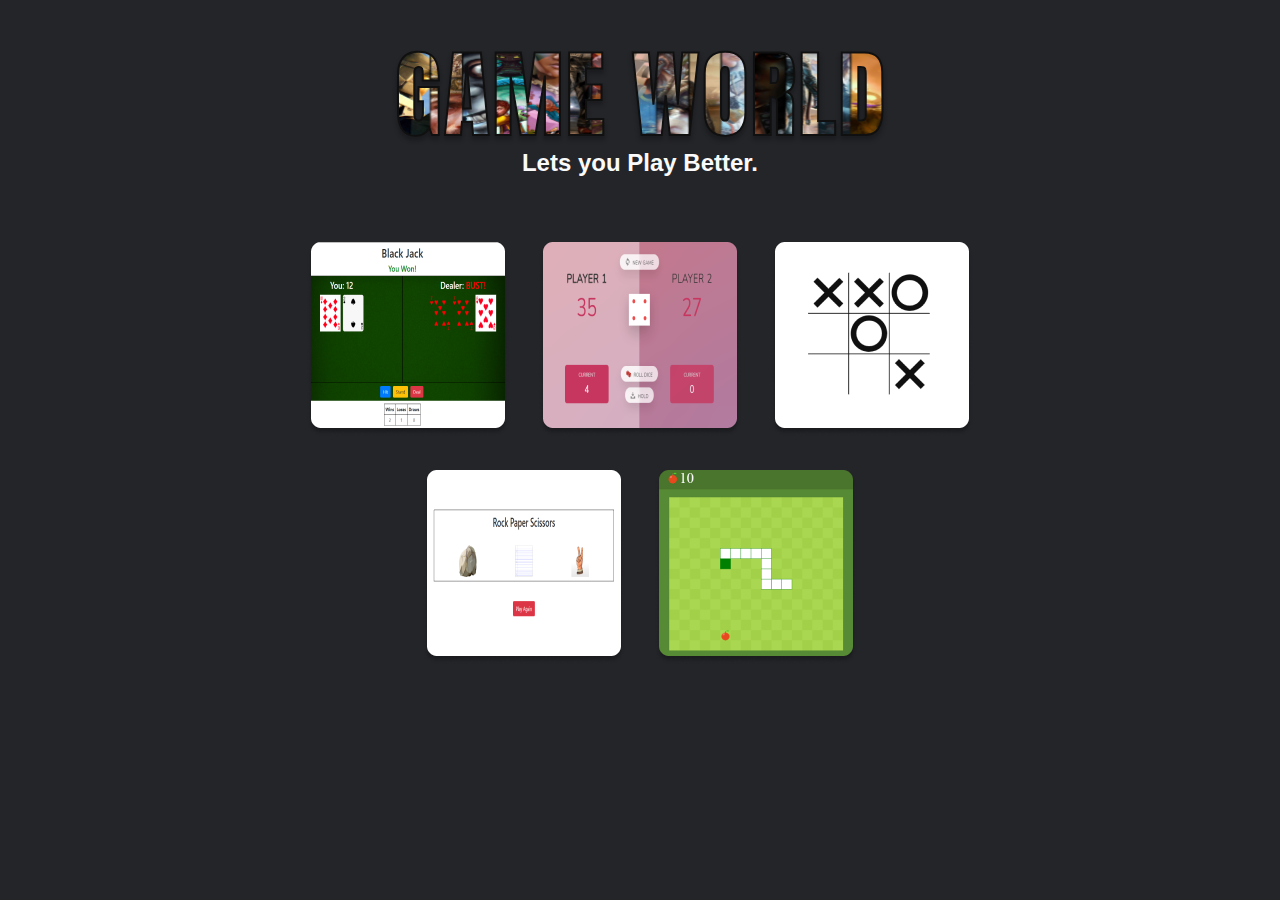
==== index.html @ 54bdfffd "Add files via upload" ====
<!doctype html>
<html lang="en">

<head>
  <title>Game World | Lets you Play Better.</title>
  
  <!-- Required meta tags -->
  <meta charset="utf-8">
  <meta name="viewport" content="width=device-width, initial-scale=1, shrink-to-fit=no">

  <!-- CSS File Link -->
  <link rel="stylesheet" href="styles.css">

</head>

<body>

  <div class="heading">
    <img src="img/game-world-heading.svg" alt="heading" class="main-heading">
    <h2 class="sub-heading">Lets you Play Better.</h2>
  </div>
  
  <div class="games-container">
    <a href="games/Black Jack/index.html"><img src="img/recta-1.png" alt="game-1" class="game-1"></a>
    <a href="games/Pig Game/index.html"><img src="img/recta-2.png" alt="game-2" class="game-2"></a>
    <a href="games/Tic Tac Toe/index.html"><img src="img/recta-3.png" alt="game-3" class="game-3"></a>
    <a href="games/Rock Paper Scissors/index.html"><img src="img/recta-4.png" alt="game-4" class="game-4"></a>
    <a href="games/Snake Game/index.Html"><img src="img/recta-5.png" alt="game-5" class="game-5"></a>
  </div>

</body>
</html>
---- styles.css ----
* {
  margin: 0;
  padding: 0;
  box-sizing: border-box;
}

body {
  margin: 50px;
  background: #242529;
}

.heading {
  text-align: center;
  margin-bottom: 50px;
}

.sub-heading {
  font-size: 24px;
  color: #fafafa;
  font-family: sans-serif;
}

.games-container {
  width: 800px;
  margin: 0 auto;

  display: flex;
  flex-wrap: wrap;
  align-items: center;
  justify-content: center;
}

.game-1, .game-2, .game-3, 
.game-4, .game-5 {
  margin: 15px;
  transition: 250ms ease-in-out;
}

.game-1:hover, .game-1:focus,
.game-2:hover, .game-2:focus,
.game-3:hover, .game-3:focus,
.game-4:hover, .game-4:focus,
.game-5:hover, .game-5:focus {
  /* background: rgba(0, 0, 0, 0.3); */
  transform: scale(1.1);
}
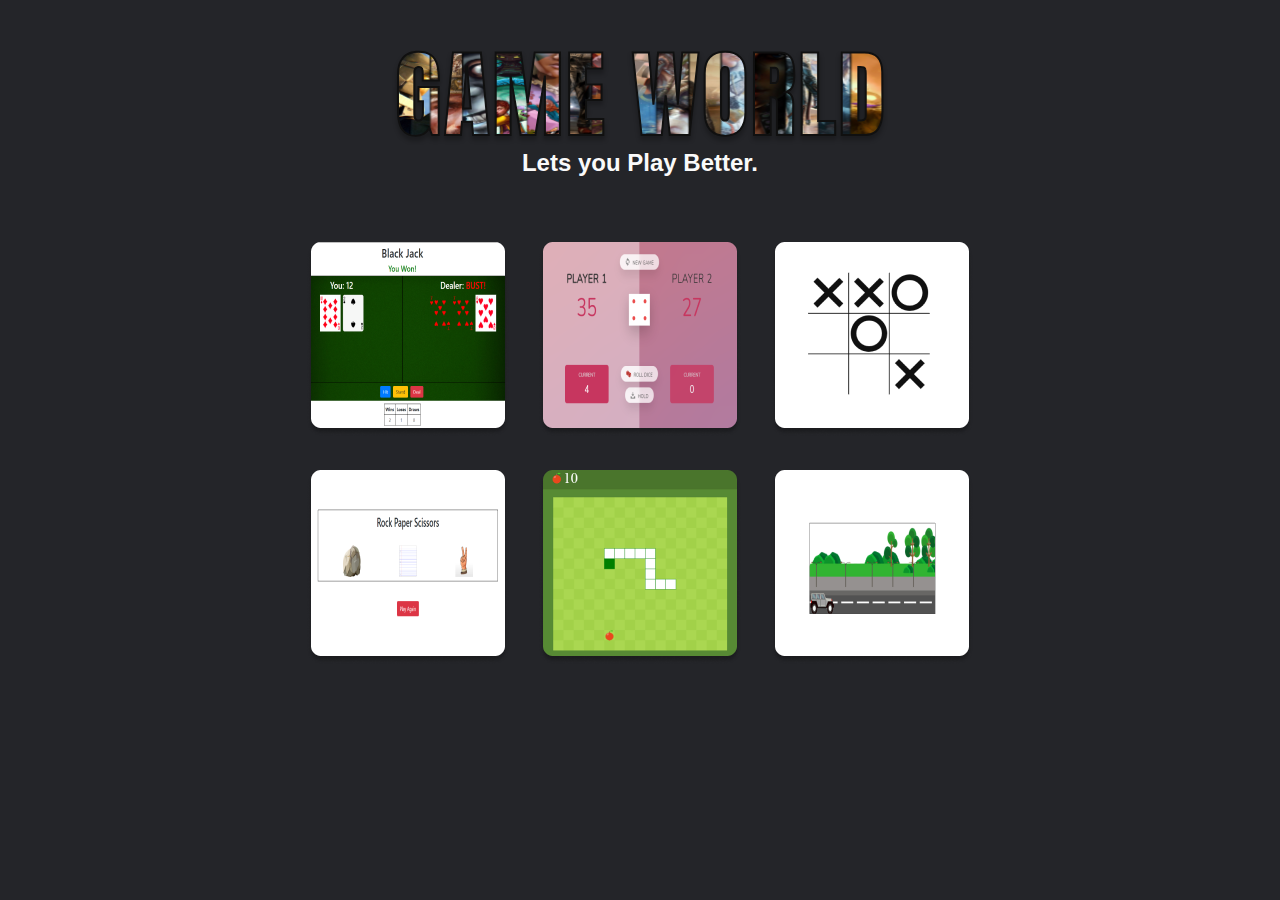
==== commit e85bcf93: "Add files via upload" ====
--- a/index.html
+++ b/index.html
@@ -26,6 +26,7 @@
     <a href="games/Tic Tac Toe/index.html"><img src="img/recta-3.png" alt="game-3" class="game-3"></a>
     <a href="games/Rock Paper Scissors/index.html"><img src="img/recta-4.png" alt="game-4" class="game-4"></a>
     <a href="games/Snake Game/index.Html"><img src="img/recta-5.png" alt="game-5" class="game-5"></a>
+    <a href="games/Car Jump/index.html"><img src="img/recta-6.png" alt="game-6" class="game-6"></a>
   </div>
 
 </body>
--- a/styles.css
+++ b/styles.css
@@ -31,7 +31,7 @@
 }
 
 .game-1, .game-2, .game-3, 
-.game-4, .game-5 {
+.game-4, .game-5, .game-6 {
   margin: 15px;
   transition: 250ms ease-in-out;
 }
@@ -40,7 +40,8 @@
 .game-2:hover, .game-2:focus,
 .game-3:hover, .game-3:focus,
 .game-4:hover, .game-4:focus,
-.game-5:hover, .game-5:focus {
+.game-5:hover, .game-5:focus,
+.game-6:hover, .game-6:focus {
   /* background: rgba(0, 0, 0, 0.3); */
   transform: scale(1.1);
 }
